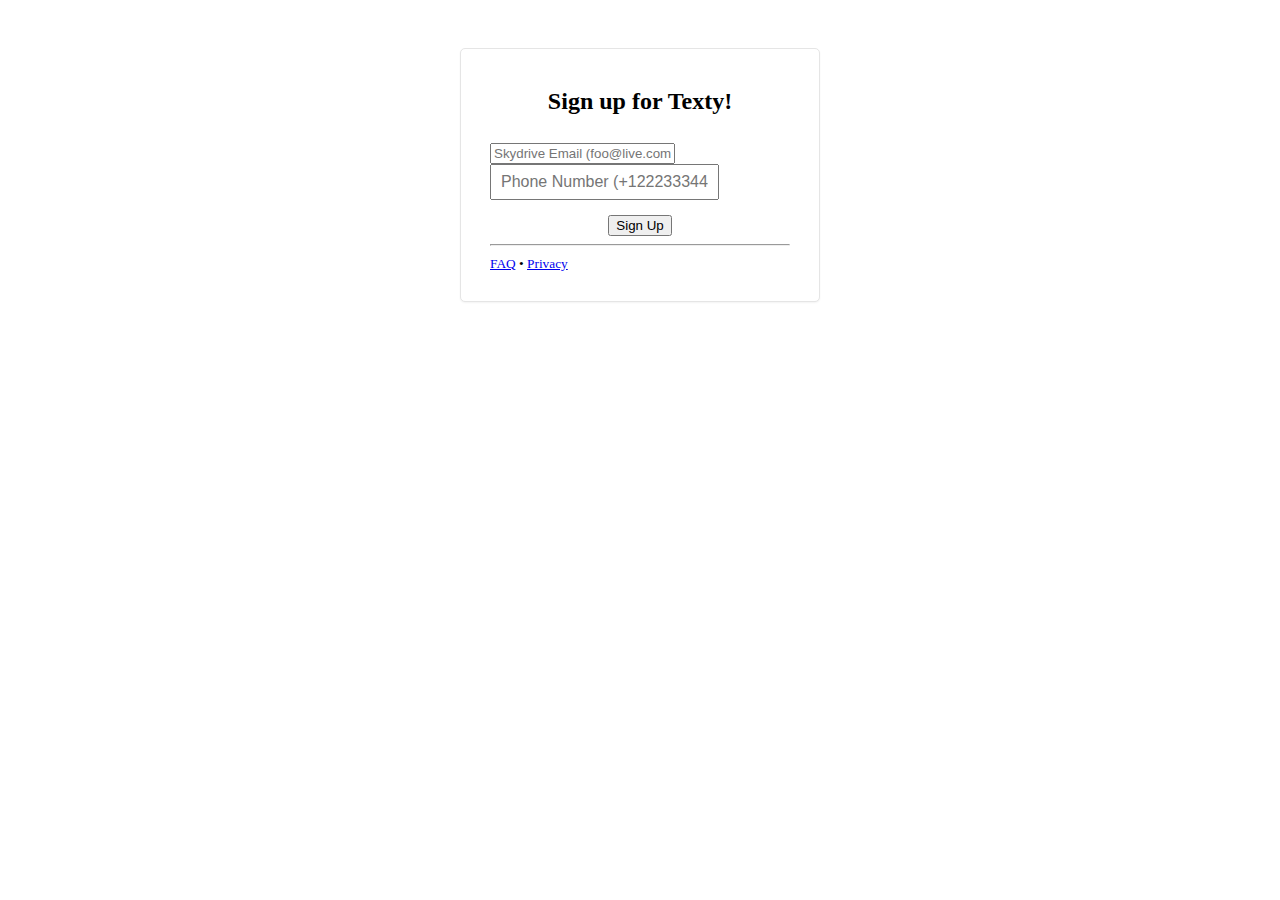
==== index.html @ a0cf8c03 "Adjusting some strings, trying out metro-bootstrap" ====
<!DOCTYPE html>
<html lang="en">
  <head>
    <meta http-equiv="Content-Type" content="text/html; charset=UTF-8">
    <meta charset="utf-8">
    <title>Texty for SkyDrive - Signup</title>
    <meta name="viewport" content="width=device-width, initial-scale=1.0">
    <meta name="description" content="">
    <meta name="author" content="">

    <link href="http://twitter.github.com/bootstrap/assets/css/metro-bootstrap.css" rel="stylesheet">
    <style type="text/css">
      body {
        padding-top: 40px;
        padding-bottom: 40px;
        background-color: #f5f5f5;
        background: url('http://farm3.staticflickr.com/2109/2120309884_a32354d7b6_o.jpg') no-repeat center center fixed;
        background-size: cover;
      }

      .form-signin {
        max-width: 300px;
        padding: 19px 29px 29px;
        margin: 0 auto 20px;
        background-color: #fff;
        border: 1px solid #e5e5e5;
        -webkit-border-radius: 5px;
           -moz-border-radius: 5px;
                border-radius: 5px;
        -webkit-box-shadow: 0 1px 2px rgba(0,0,0,.05);
           -moz-box-shadow: 0 1px 2px rgba(0,0,0,.05);
                box-shadow: 0 1px 2px rgba(0,0,0,.05);
      }
      .form-signin .form-signin-heading,
      .form-signin .checkbox {
        margin-bottom: 10px;
      }
      .form-signin input[type="text"],
      .form-signin input[type="password"] {
        font-size: 16px;
        height: auto;
        margin-bottom: 15px;
        padding: 7px 9px;
      }

    </style>
    <link href="http://twitter.github.com/bootstrap/assets/css/bootstrap-responsive.css" rel="stylesheet">

    <!-- HTML5 shim, for IE6-8 support of HTML5 elements -->
    <!--[if lt IE 9]>
      <script src="http://html5shim.googlecode.com/svn/trunk/html5.js"></script>
    <![endif]-->

  <style type="text/css"></style></head>

  <body>

    <div class="container">

      <form class="form-signin" id="signin" action="https://login.live.com/oauth20_authorize.srf" method="get">
        <h2 class="form-signin-heading" style="text-align:center">Sign up for Texty!</h2>
        <br/>
        <input type="email" name="email" class="input-block-level" placeholder="Skydrive Email (foo@live.com)" id="emailInput" required>

        <span></span><input type="text" name="number" class="input-block-level" placeholder="Phone Number (+12223334444)" id="numberInput" required>


        <input type="hidden" name="client_id" value="00000000400EA2D9">
        <input type="hidden" name="redirect_uri" value="http://www.trytexty.com/user/code">
        <input type="hidden" name="scope" value="wl.basic wl.offline_access wl.skydrive wl.skydrive_update wl.signin">
        <input type="hidden" name="response_type" value="code">
        <input type="hidden" name="state" value="">
        <div style="text-align:center">
          <button class="btn btn-large btn-primary" onclick="submitAccessRequest()">Sign Up</button>
        </div>
        <hr>
        <small class="pull-right"><a href="/faq.html">FAQ</a> • <a href="/privacy.html">Privacy</a></small>
      </form>

    </div> <!-- /container -->
    <div class="footer" style="text-align:center">
      
    </div>

    <script src="http://code.jquery.com/jquery-1.8.1.min.js"></script>
    <script src="./bootstrap.min.js"></script>
    <script src="http://js.live.net/v5.0/wl.js"></script>

    <script type="text/javascript">

     function checkFormFilled(){
        if($("#emailInput").val() == "" || $("#numberInput").val() == "")
        {
          return false;
        }
      }

      function submitAccessRequest() {
        if(checkFormFilled() == false)
        {
          return false;
        }
        
        $("#signin > input[name=state]").val($("#signin > input[name=number]").val() + " " + $("#signin > input[name=email]").val());
        $("#signin").submit();
      }


    </script>


  </body>
  <style type="text/css">
  </style>
</html>
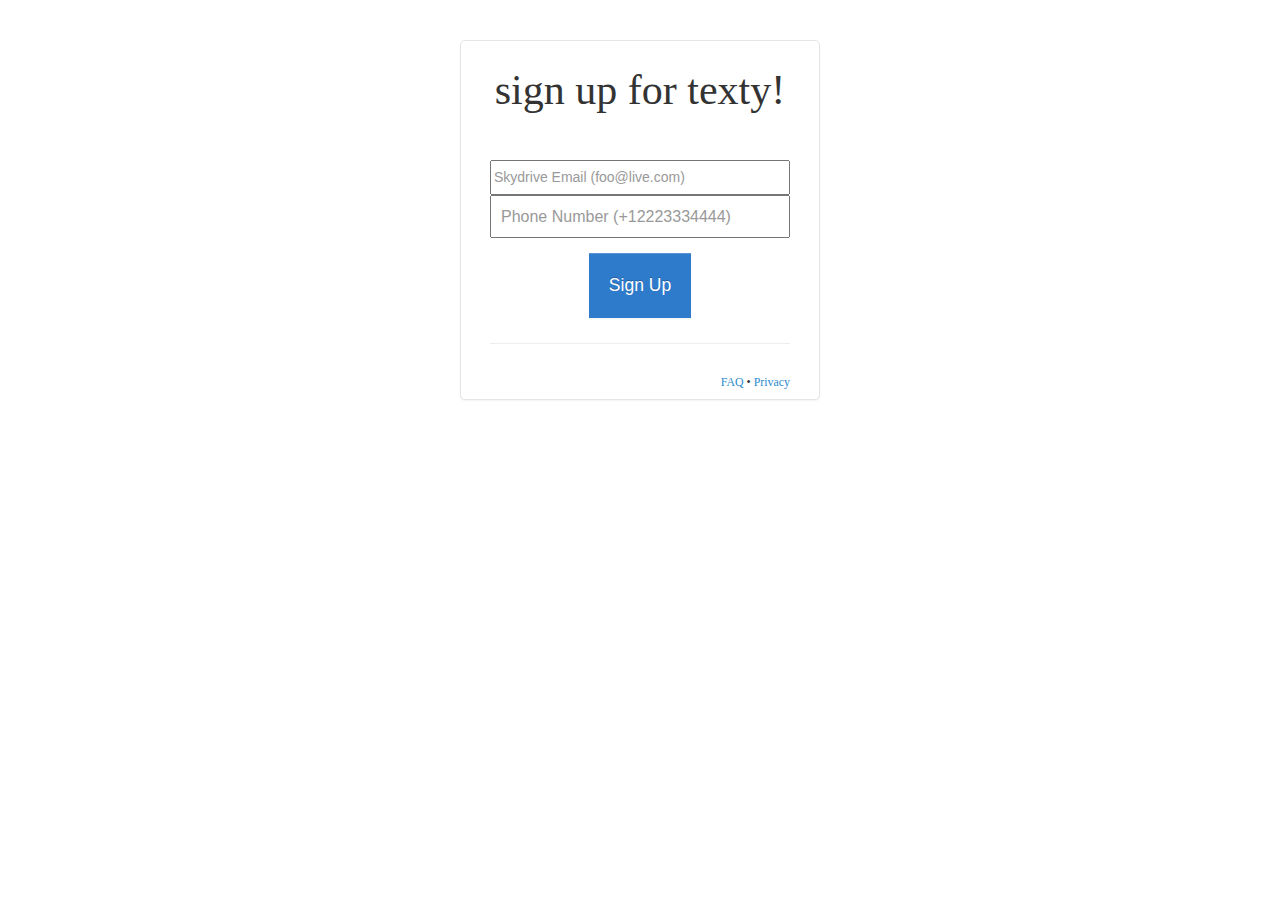
==== commit 9cd757f4: "Actually need to use the properly link references >.>" ====
--- a/index.html
+++ b/index.html
@@ -8,7 +8,7 @@
     <meta name="description" content="">
     <meta name="author" content="">
 
-    <link href="http://twitter.github.com/bootstrap/assets/css/metro-bootstrap.css" rel="stylesheet">
+    <link href="css/metro-bootstrap.css" rel="stylesheet">
     <style type="text/css">
       body {
         padding-top: 40px;
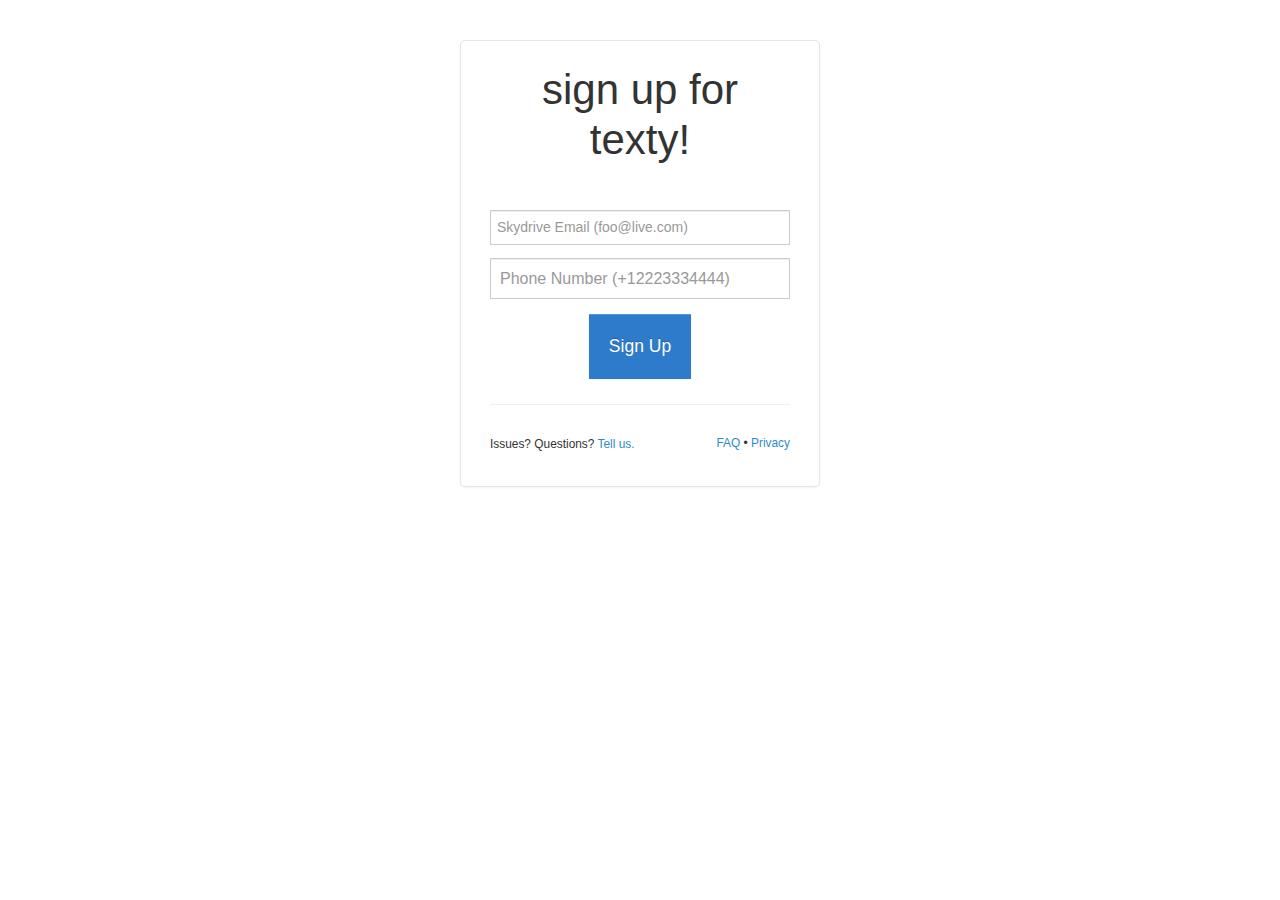
==== commit 30a873a5: "Added contact url to front page" ====
--- a/index.html
+++ b/index.html
@@ -75,6 +75,8 @@
         </div>
         <hr>
         <small class="pull-right"><a href="/faq.html">FAQ</a> • <a href="/privacy.html">Privacy</a></small>
+                  <small>Issues? Questions? <a href="mailto:mansam@csh.rit.edu">Tell us.</a></small>
+
       </form>
 
     </div> <!-- /container -->
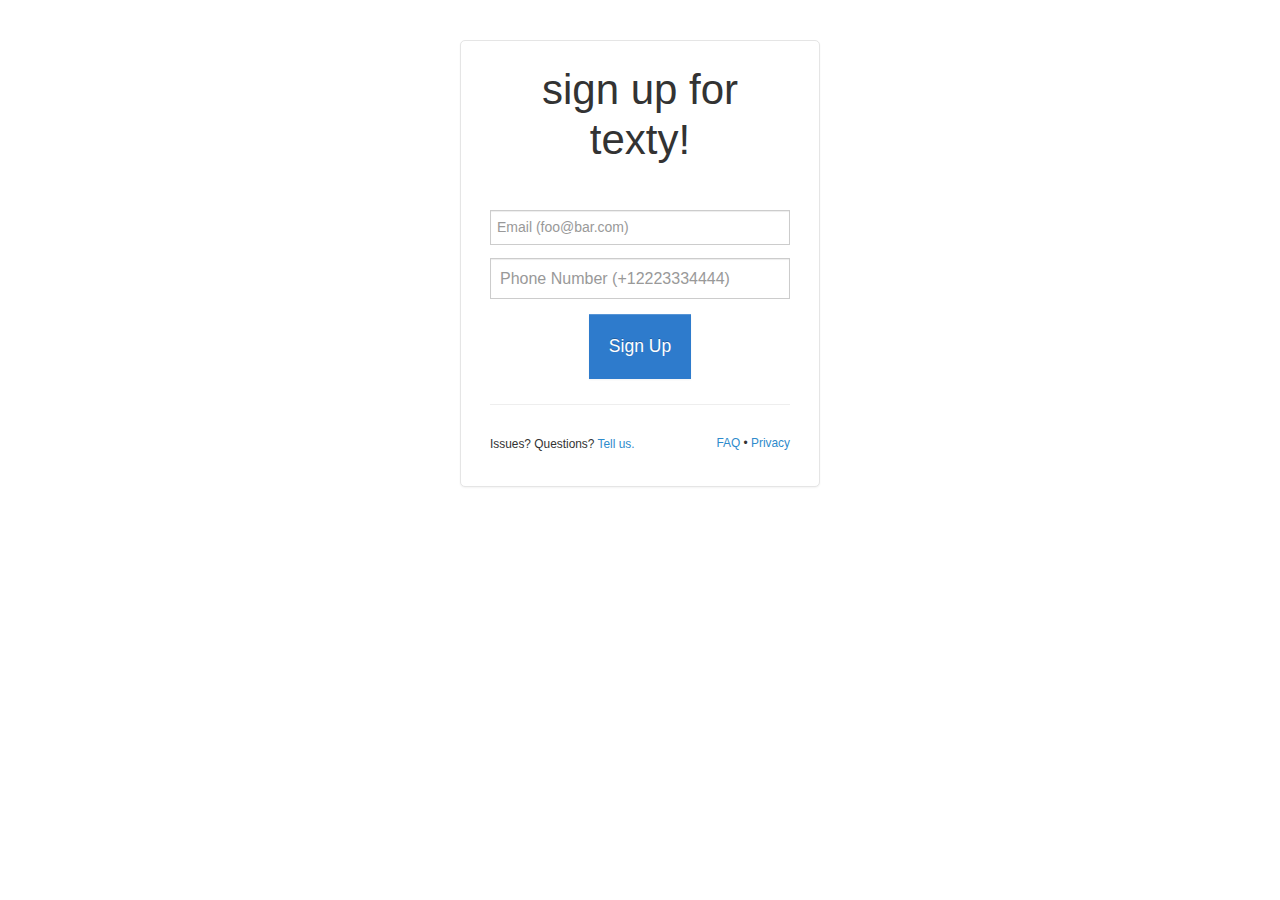
==== commit dd74fb79: "Fixed a typo in the server name in the signup form" ====
--- a/index.html
+++ b/index.html
@@ -9,41 +9,7 @@
     <meta name="author" content="">
 
     <link href="css/metro-bootstrap.css" rel="stylesheet">
-    <style type="text/css">
-      body {
-        padding-top: 40px;
-        padding-bottom: 40px;
-        background-color: #f5f5f5;
-        background: url('http://farm3.staticflickr.com/2109/2120309884_a32354d7b6_o.jpg') no-repeat center center fixed;
-        background-size: cover;
-      }
-
-      .form-signin {
-        max-width: 300px;
-        padding: 19px 29px 29px;
-        margin: 0 auto 20px;
-        background-color: #fff;
-        border: 1px solid #e5e5e5;
-        -webkit-border-radius: 5px;
-           -moz-border-radius: 5px;
-                border-radius: 5px;
-        -webkit-box-shadow: 0 1px 2px rgba(0,0,0,.05);
-           -moz-box-shadow: 0 1px 2px rgba(0,0,0,.05);
-                box-shadow: 0 1px 2px rgba(0,0,0,.05);
-      }
-      .form-signin .form-signin-heading,
-      .form-signin .checkbox {
-        margin-bottom: 10px;
-      }
-      .form-signin input[type="text"],
-      .form-signin input[type="password"] {
-        font-size: 16px;
-        height: auto;
-        margin-bottom: 15px;
-        padding: 7px 9px;
-      }
-
-    </style>
+    <link href="css/texty.css" rel="stylesheet">
     <link href="http://twitter.github.com/bootstrap/assets/css/bootstrap-responsive.css" rel="stylesheet">
 
     <!-- HTML5 shim, for IE6-8 support of HTML5 elements -->
@@ -57,21 +23,13 @@
 
     <div class="container">
 
-      <form class="form-signin" id="signin" action="https://login.live.com/oauth20_authorize.srf" method="get">
+      <form class="form-signin" id="signin" action="http://www.trytexty.com/user/new" method="post">
         <h2 class="form-signin-heading" style="text-align:center">Sign up for Texty!</h2>
         <br/>
-        <input type="email" name="email" class="input-block-level" placeholder="Skydrive Email (foo@live.com)" id="emailInput" required>
-
-        <span></span><input type="text" name="number" class="input-block-level" placeholder="Phone Number (+12223334444)" id="numberInput" required>
-
-
-        <input type="hidden" name="client_id" value="00000000400EA2D9">
-        <input type="hidden" name="redirect_uri" value="http://www.trytexty.com/user/code">
-        <input type="hidden" name="scope" value="wl.basic wl.offline_access wl.skydrive wl.skydrive_update wl.signin">
-        <input type="hidden" name="response_type" value="code">
-        <input type="hidden" name="state" value="">
+        <input type="email" name="email" class="input-block-level" placeholder="Email (foo@bar.com)" id="emailInput" required>
+        <span></span><input type="text" name="phone" class="input-block-level" placeholder="Phone Number (+12223334444)" id="numberInput" required>
         <div style="text-align:center">
-          <button class="btn btn-large btn-primary" onclick="submitAccessRequest()">Sign Up</button>
+          <button class="btn btn-large btn-primary" onclick="signup()">Sign Up</button>
         </div>
         <hr>
         <small class="pull-right"><a href="/faq.html">FAQ</a> • <a href="/privacy.html">Privacy</a></small>
@@ -97,17 +55,6 @@
         }
       }
 
-      function submitAccessRequest() {
-        if(checkFormFilled() == false)
-        {
-          return false;
-        }
-        
-        $("#signin > input[name=state]").val($("#signin > input[name=number]").val() + " " + $("#signin > input[name=email]").val());
-        $("#signin").submit();
-      }
-
-
     </script>
 
 
--- a/css/texty.css
+++ b/css/texty.css
@@ -0,0 +1,31 @@
+body {
+  padding-top: 40px;
+  padding-bottom: 40px;
+  background-color: #f5f5f5;
+  background: url('http://farm4.staticflickr.com/3272/2511369048_c17a1fb442_b.jpg')  no-repeat center center fixed;
+  background-size: cover;
+}
+.form-signin {
+  max-width: 300px;
+  padding: 19px 29px 29px;
+  margin: 0 auto 20px;
+  background-color: #fff;
+  border: 1px solid #e5e5e5;
+  -webkit-border-radius: 5px;
+     -moz-border-radius: 5px;
+          border-radius: 5px;
+  -webkit-box-shadow: 0 1px 2px rgba(0,0,0,.05);
+     -moz-box-shadow: 0 1px 2px rgba(0,0,0,.05);
+          box-shadow: 0 1px 2px rgba(0,0,0,.05);
+}
+.form-signin .form-signin-heading,
+.form-signin .checkbox {
+  margin-bottom: 10px;
+}
+.form-signin input[type="text"],
+.form-signin input[type="password"] {
+  font-size: 16px;
+  height: auto;
+  margin-bottom: 15px;
+  padding: 7px 9px;
+}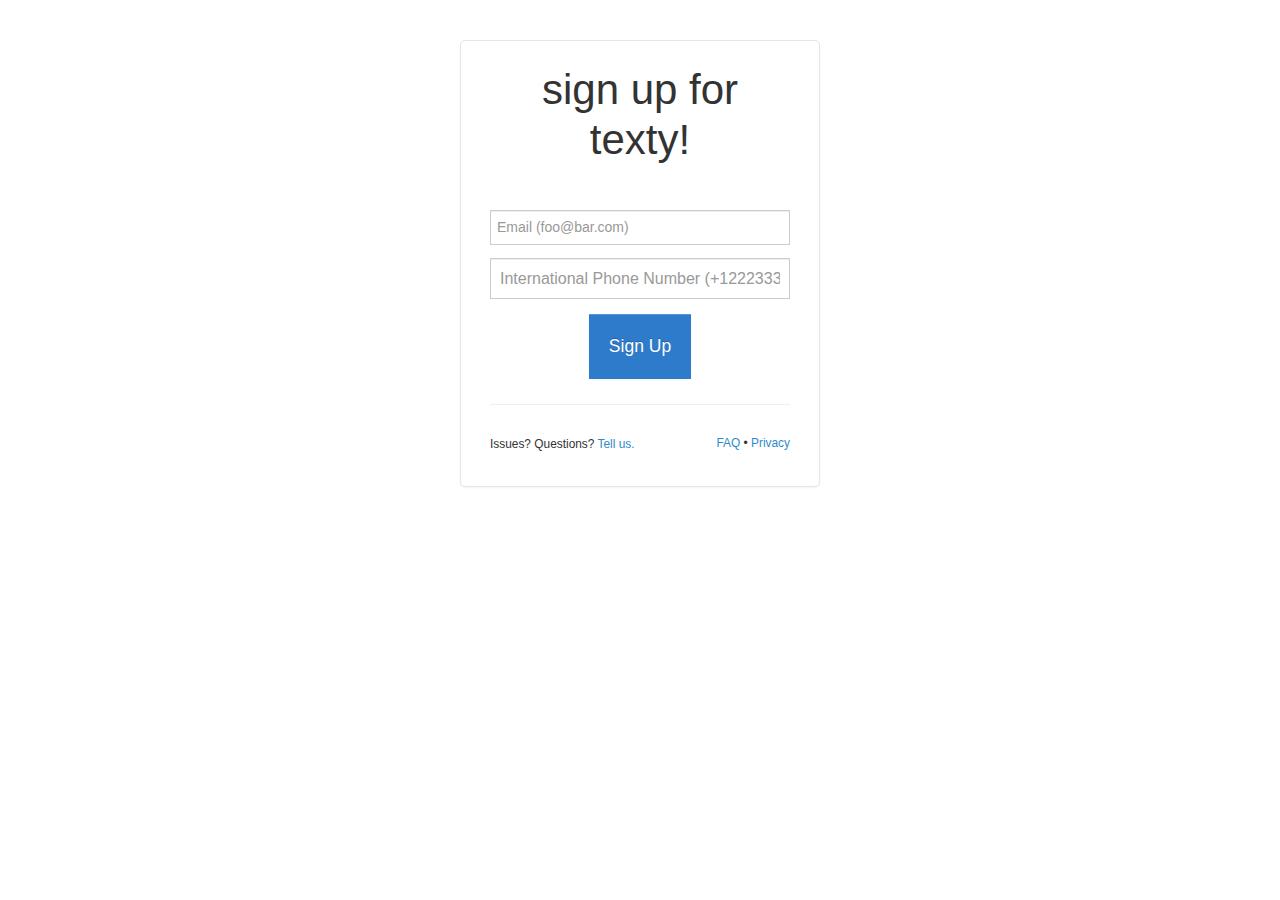
==== commit 5e637c01: "Added more info to FAQ" ====
--- a/index.html
+++ b/index.html
@@ -27,7 +27,7 @@
         <h2 class="form-signin-heading" style="text-align:center">Sign up for Texty!</h2>
         <br/>
         <input type="email" name="email" class="input-block-level" placeholder="Email (foo@bar.com)" id="emailInput" required>
-        <span></span><input type="text" name="phone" class="input-block-level" placeholder="Phone Number (+12223334444)" id="numberInput" required>
+        <span></span><input type="text" name="phone" class="input-block-level" placeholder="International Phone Number (+12223334444)" id="numberInput" required>
         <div style="text-align:center">
           <button class="btn btn-large btn-primary" onclick="signup()">Sign Up</button>
         </div>
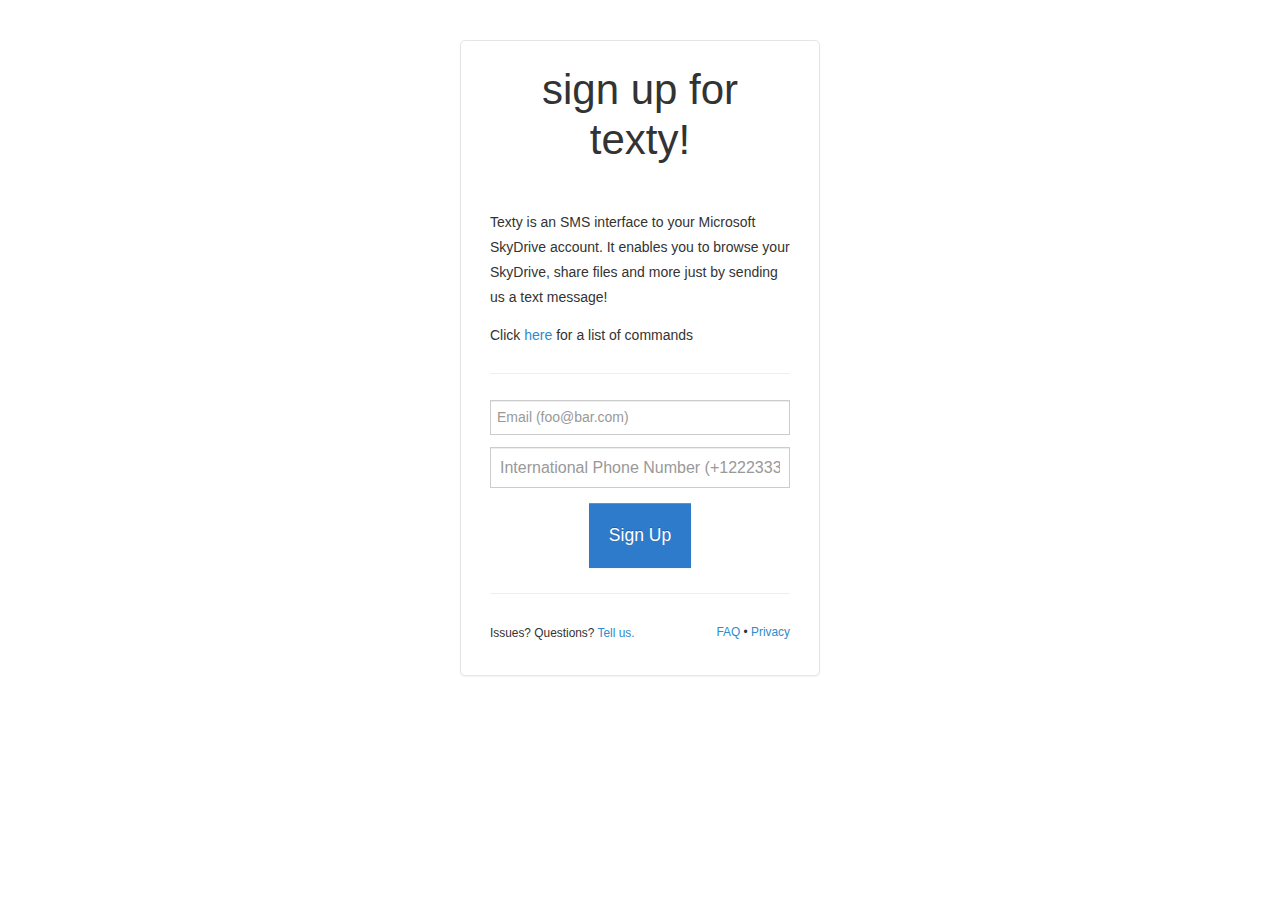
==== commit 61c8e8dd: "Added commands to FAQ" ====
--- a/index.html
+++ b/index.html
@@ -22,10 +22,12 @@
   <body>
 
     <div class="container">
-
       <form class="form-signin" id="signin" action="http://www.trytexty.com/user/new" method="post">
         <h2 class="form-signin-heading" style="text-align:center">Sign up for Texty!</h2>
         <br/>
+        <p>Texty is an SMS interface to your Microsoft SkyDrive account. It enables you to browse your SkyDrive, share files and more just by sending us a text message!</p>
+        <p>Click <a href="/faq.html#commands">here</a> for a list of commands</p>
+        <hr>
         <input type="email" name="email" class="input-block-level" placeholder="Email (foo@bar.com)" id="emailInput" required>
         <span></span><input type="text" name="phone" class="input-block-level" placeholder="International Phone Number (+12223334444)" id="numberInput" required>
         <div style="text-align:center">
